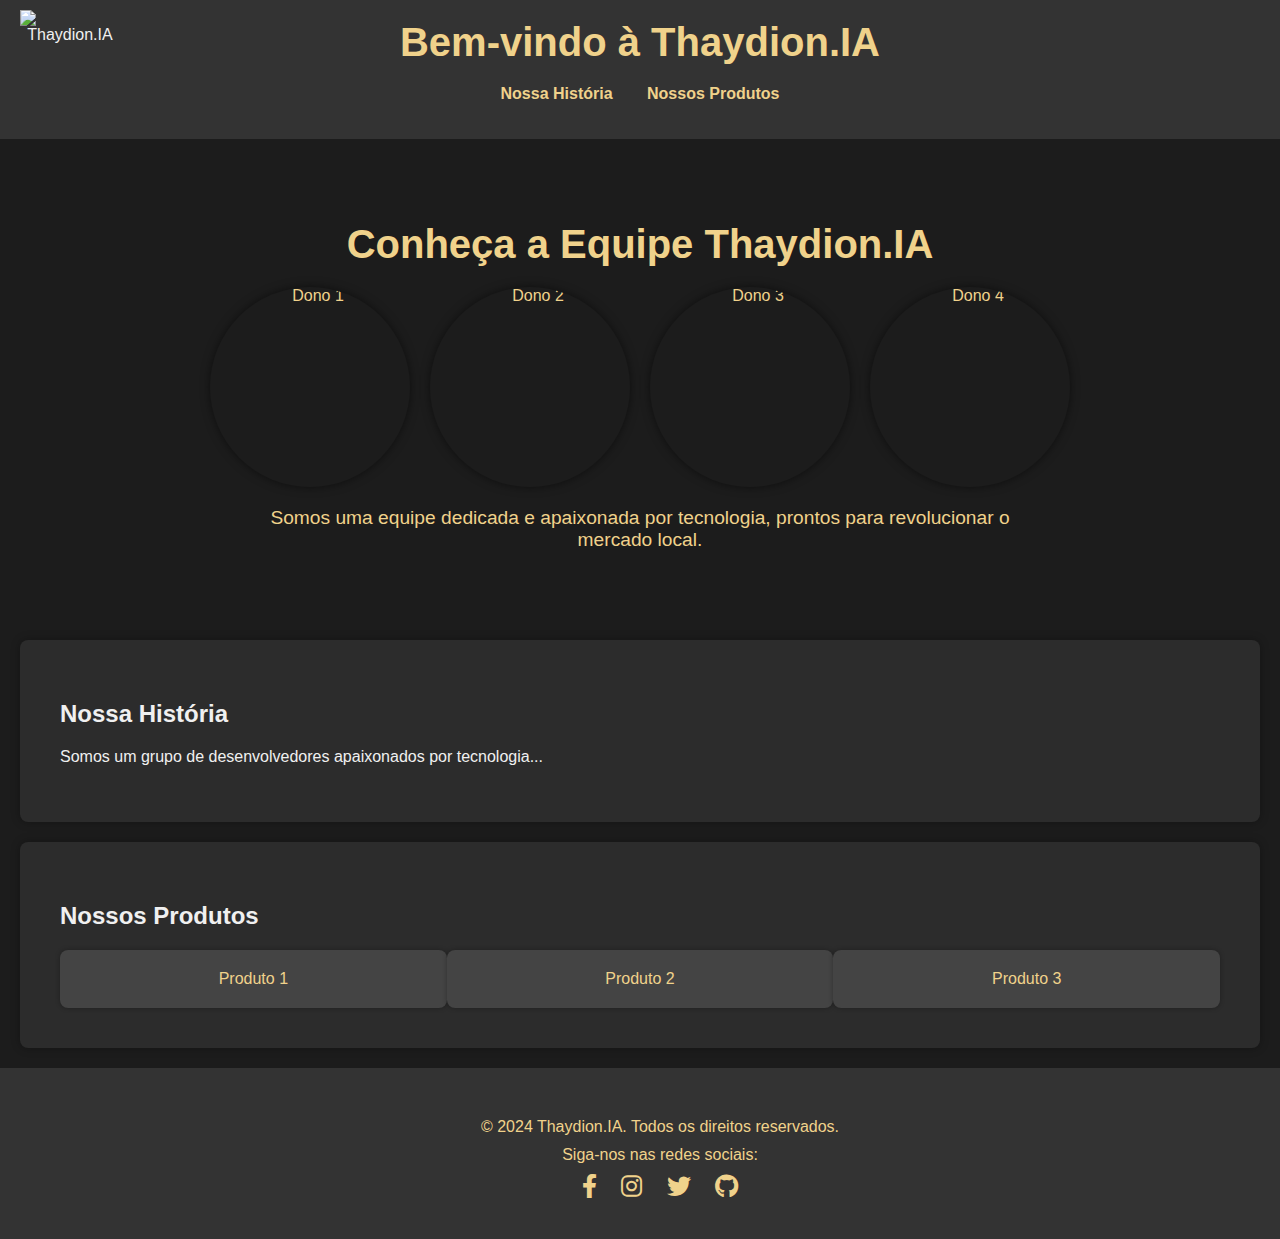
==== index.html @ d1a13d81 "Versão-1.1" ====
<!DOCTYPE html>
<html lang="pt-BR">
<head>
    <meta charset="UTF-8">
    <meta name="viewport" content="width=device-width, initial-scale=1.0">
    <title>Thaydion.IA</title>
    <link rel="stylesheet" href="arquivo.css/styles.css">                             
    <script src="static/js/scripts.js"></script>
    <link rel="icon" href="static/images/LogoAT.ico" type="image/x-icon">
    <link rel="stylesheet" href="https://cdnjs.cloudflare.com/ajax/libs/font-awesome/6.0.0-beta3/css/all.min.css">
</head>
<body>
    <header>
        <img src="static/images/LogoAT.png" alt="Thaydion.IA" class="logo">
        <h1>Bem-vindo à Thaydion.IA</h1>
        <nav>
            <ul>
                <li><a href="#historia">Nossa História</a></li>
                <li><a href="#produtos">Nossos Produtos</a></li>
            </ul>
        </nav>
    </header>

    <section id="hero" class="hero-section">
        <h2>Conheça a Equipe Thaydion.IA</h2>
        <div class="hero-images">
            <img src="static/images/D1.png" alt="Dono 1" class="hero-image" onclick="openModal('modal1')">
            <img src="static/images/D2.png" alt="Dono 2" class="hero-image" onclick="openModal('modal2')">
            <img src="static/images/D3.png" alt="Dono 3" class="hero-image" onclick="openModal('modal3')">
            <img src="static/images/D4.png" alt="Dono 4" class="hero-image" onclick="openModal('modal4')">
        </div>
        <p class="hero-text">Somos uma equipe dedicada e apaixonada por tecnologia, prontos para revolucionar o mercado local.</p>
    </section>
    <div id="modal1" class="modal">
        <div class="modal-content">
            <span class="close" onclick="closeModal('modal1')">&times;</span>
            <h2>CEO - José Tayllan P. Almeida</h2>
            <p><strong>Especialidades:</strong>C#, PHP, Python, SQL, Gestão de Projetos.</p>
            <p><strong>Experiência:</strong>Softwares para console e web. Experiência não é relevante, focando em resultados.</p>
            <p><strong>Conquistas:</strong>Liderou o desenvolvimento de um sistema EAD com Node.js e TypeScript. Desenvolvimento de um sistema de extração e registro de guias do Ipasgo em C#.</p>
            <p><strong>Curiosidades:</strong>Apaixonado pelo desenvolvimento de soluções tecnológicas, atento às tendências tecnológicas como redes neurais, automação de processos e desenvolvimento ágil (Scrum, Kanban).</p>
            <p><strong>Formação:</strong>Cursando o ensino superior em GTI (Gestão em Tecnologia da Informação) pela FPM (Faculdade da Polícia Militar).</p>
            <div class="social-icons">
                <a href="#"><i class="fab fa-facebook-f"></i></a>
                <a href="https://www.instagram.com/tayllan_062/"><i class="fab fa-instagram"></i></a>
                <a href="#"><i class="fab fa-twitter"></i></a>
                <a href="https://github.com/JoseTayllan"><i class="fab fa-github"></i></a>
            </div>
        </div>
    </div>

    <div id="modal2" class="modal">
        <div class="modal-content">
            <span class="close" onclick="closeModal('modal2')">&times;</span>
            <h2>Diogo Alves Nogueira</h2>
            <p><strong>Especialidade:</strong>C#, Python, SQL, PHP.</p>
            <p><strong>Experiência:</strong>Experiência como Desenvolvedor de Software.</p>
            <p><strong>Conquista:</strong>Participou do desenvolvimento de um Sistema EAD com Node.js e TypeScript. Desenvolveu um sistema de extração e registro de guias do Ipasgo em C#.</p>
            <p><strong>Curiosidades:</strong>A curiosidade por tecnologia é um dos principais motores do meu desenvolvimento pessoal e profissional. Estou sempre atento às últimas tendências e inovações, procurando entender como funcionam e como podem ser aplicadas para resolver problemas reais.</p>
            <p><strong>Formação:</strong>Cursando o ensino superior em GTI (Gestão em Tecnologia da Informação) pela Faculdade da Polícia Militar.</p>
            <div class="social-icons">
                <a href="#"><i class="fab fa-facebook-f"></i></a>
                <a href="https://www.instagram.com/diogo_nogueira___/"><i class="fab fa-instagram"></i></a>
                <a href="#"><i class="fab fa-twitter"></i></a>
                <a href="https://github.com/diogonoguiera27"><i class="fab fa-github"></i></a>
            </div>
        </div>
    </div>
    
    <div id="modal3" class="modal">
        <div class="modal-content">
            <span class="close" onclick="closeModal('modal3')">&times;</span>
            <h2>Pedro Henrique Cândido Azevêdo</h2>
            <p><strong>Especialidades:</strong>PHP, C#, JavaScript, Python, MySQL.</p> 
            <p><strong>Experiência:</strong>Estagiário na Assembleia Legislativa de Goiás, EAD System, HPM Dentistry e desenvolvimento de sites estáticos.</p>
            <p><strong>Conquistas:</strong>Contribuiu para o desenvolvimento de um software para cursos EAD.</p> 
            <p><strong>Curiosidades: </strong>Ministrou aulas de lógica de programação.</p>
            <p><strong>Formação:</strong>Gestão da Tecnologia da Informação</p>
            <div class="social-icons">
                <a href="#"><i class="fab fa-facebook-f"></i></a>
                <a href="https://www.instagram.com/phazevedo00/"><i class="fab fa-instagram"></i></a>
                <a href="#"><i class="fab fa-twitter"></i></a>
                <a href="https://github.com/PedroHenriqueAzevedo"><i class="fab fa-github"></i></a>
            </div>
        </div>
    </div>

    <div id="modal4" class="modal">
        <div class="modal-content">
            <span class="close" onclick="closeModal('modal4')">&times;</span>
            <h2>Gabriel Felipe Montello Pereira</h2>
            <p><strong>Especialidades:</strong>Especialidades:Automação de sistemasDesenvolvimento de soluções personalizadas para otimização de processosProgramação em linguagens como JavaScript e C#Desenvolvimento de aplicativos móveis e web</p>
            <p><strong>Experiência:</strong>Possuo sólida experiência no desenvolvimento de sites e automação de sistemas utilizando JavaScript, além de atuar no desenvolvimento de aplicativos móveis em C#. Ao longo da minha trajetória, tive a oportunidade de participar de projetos que visavam melhorar a eficiência operacional por meio de soluções tecnológicas sob medida, integrando diferentes ferramentas e metodologias para garantir os melhores resultados.</p>
            <p><strong>Conquistas:</strong>Implementação bem-sucedida de um sistema de automação para uma pequena empresa, que resultou em uma economia de tempo e aumento da produtividade em 25%.Desenvolvimento de um aplicativo de gerenciamento de tarefas em C#, que foi integrado com outras plataformas e tecnologias, proporcionando maior flexibilidade para os usuários.</p>
            <p><strong>Curiosidades:</strong>Tenho uma curiosidade contínua em explorar novas linguagens de programação e metodologias de desenvolvimento de sistemas. Recentemente, comecei a estudar Python para análise de dados e Inteligência Artificial, e tenho me dedicado a entender melhor as práticas de DevOps para integração contínua e entrega automatizada. Sou um entusiasta da inovação e sempre busco maneiras de aprender novas técnicas e aplicá-las em projetos práticos.</p>
            <p><strong>Formação:</strong>Atualmente cursando Tecnologia da Informação, onde tenho aprofundado meu conhecimento em redes de computadores, segurança cibernética, bancos de dados, e programação. Além disso, tenho realizado cursos complementares focados em desenvolvimento web, automação de processos e metodologias ágeis (Scrum e Kanban).</p>
            <div class="social-icons">
                <a href="#"><i class="fab fa-facebook-f"></i></a>
                <a href="https://www.instagram.com/gabriel_montelo27/"><i class="fab fa-instagram"></i></a>
                <a href="#"><i class="fab fa-twitter"></i></a>
                <a href="https://github.com/montello8"><i class="fab fa-github"></i></a>
            </div>
        </div>
    </div>

    <section id="historia" class="content-section">
        <h2>Nossa História</h2>
        <p>Somos um grupo de desenvolvedores apaixonados por tecnologia...</p>
    </section>

    <section id="produtos" class="content-section">
        <h2>Nossos Produtos</h2>
        <div class="product-list">
            <div class="product-item">Produto 1</div>
            <div class="product-item">Produto 2</div>
            <div class="product-item">Produto 3</div>
        </div>
    </section>

    <footer>
        <div class="footer-content">
            <p>© 2024 Thaydion.IA. Todos os direitos reservados.</p>
            <p>Siga-nos nas redes sociais:</p>
            <div class="social-icons">
                <a href="#"><i class="fab fa-facebook-f"></i></a>
                <a href="https://www.instagram.com/thaydion.ia/"><i class="fab fa-instagram"></i></a>
                <a href="#"><i class="fab fa-twitter"></i></a>
                <a href="https://github.com/thaydionIA"><i class="fab fa-github"></i></a>
            </div>
        </div>
    </footer>

    <script src="{{ url_for('static', filename='js/scripts.js') }}"></script>
</body>
</html>
---- arquivo.css/styles.css ----
body {
    font-family: 'Arial', sans-serif;
    margin: 0;
    padding: 0;
    background-color: #1c1c1c;
    color: #f0f0f0;
}

header {
    background-color: #333;
    color: #f0f0f0;
    padding: 20px;
    text-align: center;
    position: relative;
}

header .logo {
    width: 100px;
    position: absolute;
    left: 20px;
    top: 10px;
}

header h1 {
    margin: 0;
    font-size: 2.5em;
    color: #f0d28b;
}

header nav ul {
    list-style-type: none;
    padding: 0;
    margin-top: 20px;
}

header nav ul li {
    display: inline;
    margin: 0 15px;
}

header nav ul li a {
    color: #f0d28b;
    text-decoration: none;
    font-weight: bold;
}

.content-section {
    background-color: #2c2c2c;
    padding: 40px;
    margin: 20px;
    border-radius: 8px;
    box-shadow: 0 0 10px rgba(0, 0, 0, 0.3);
}

.product-list {
    display: flex;
    justify-content: space-around;
}

.product-item {
    background-color: #444;
    color: #f0d28b;
    padding: 20px;
    border-radius: 8px;
    text-align: center;
    width: 30%;
    box-shadow: 0 0 5px rgba(0, 0, 0, 0.3);
}

footer {
    background-color: #333;
    color: #f0d28b;
    text-align: center;
    padding: 20px;
    position: relative;
    bottom: 0;
    width: 100%;
    margin-top: 20px;
}

footer .footer-content {
    max-width: 1200px;
    margin: 0 auto;
    padding: 20px;
}

.social-icons {
    margin-top: 10px;
    text-align: center;
}

 .social-icons i {
    font-size: 24px;
    color: #f0d28b;
    margin: 0 10px;
    transition: color 0.3s ease;
    text-align: center;

}

.social-icons i:hover {
    color: #d4af37;
}

footer p {
    margin: 10px 0;
}

.hero-section {
    background-color: #1c1c1c;
    color: #f0d28b;
    text-align: center;
    padding: 50px 20px;
    margin-bottom: 20px;
}

.hero-section h2 {
    font-size: 2.5em;
    margin-bottom: 20px;
}

.hero-images {
    display: flex;
    justify-content: center;
    gap: 20px;
    flex-wrap: wrap;
}

.hero-image {
    width: 200px; 
    height: 200px;
    border-radius: 50%;
    box-shadow: 0 0 10px rgba(0, 0, 0, 0.5);
    transition: transform 0.3s ease;
}

.hero-image:hover {
    transform: scale(1.1);
}

.hero-text {
    font-size: 1.2em;
    margin-top: 20px;
    max-width: 800px;
    margin-left: auto;
    margin-right: auto;
}

.modal {
    display: none;
    position: fixed;
    z-index: 1;
    left: 0;
    top: 0;
    width: 100%;
    height: 100%;
    overflow: auto;
    background-color: rgba(0,0,0,0.7); 
    opacity: 0;
    transition: opacity 0.3s ease;
}

.modal.show {
    opacity: 1;
}

.modal-content {
    background-color: #fefefe;
    margin: 15% auto;
    padding: 20px;
    border: 1px solid #888;
    width: 80%;
    max-width: 500px;
    text-align: auto;
    border-radius: 8px;
    color: #d4af37;
    animation: fadeIn 0.5s ease-in-out;
}
.modal-content h2 {
    text-align: center;
}

.close {
    color: #aaa;
    float: right;
    font-size: 28px;
    font-weight: bold;
}

.close:hover,
.close:focus {
    color: black;
    text-decoration: none;
    cursor: pointer;
}
@keyframes fadeIn {
    from { opacity: 0; transform: scale(0.9); }
    to { opacity: 1; transform: scale(1); }
}

@media (max-width: 768px) {
    header .logo {
        width: 100px;
        left: 10px;
        top: 5px;
    }

    header h1 {
        font-size: 2em;
    }

    header nav ul li {
        margin: 0 10px;
    }

    .product-list {
        flex-direction: column;
        align-items: center;
    }

    .product-item {
        width: 80%;
        margin-bottom: 20px;
    }
}

@media (max-width: 480px) {
    header {
        display: flex;
        flex-direction: column;
        align-items: center;
        padding: 10px;
    }

    header .logo {
        width: 50px;
        position: static; 
        margin-bottom: 10px;
    }

    header h1 {
        font-size: 1.4em; 
        text-align: center; 
        margin: 0; 
    }

    header nav ul {
        padding-top: 10px;
    }

    header nav ul li {
        display: block;
        margin: 10px 0;
        text-align: center;
    }

    .content-section {
        padding: 20px;
        margin: 10px;
    }

    .product-item {
        width: 100%;
        margin-bottom: 15px;
    }

    footer .footer-content {
        padding: 15px;
    }

    .social-icons i {
        font-size: 20px;
    }
}
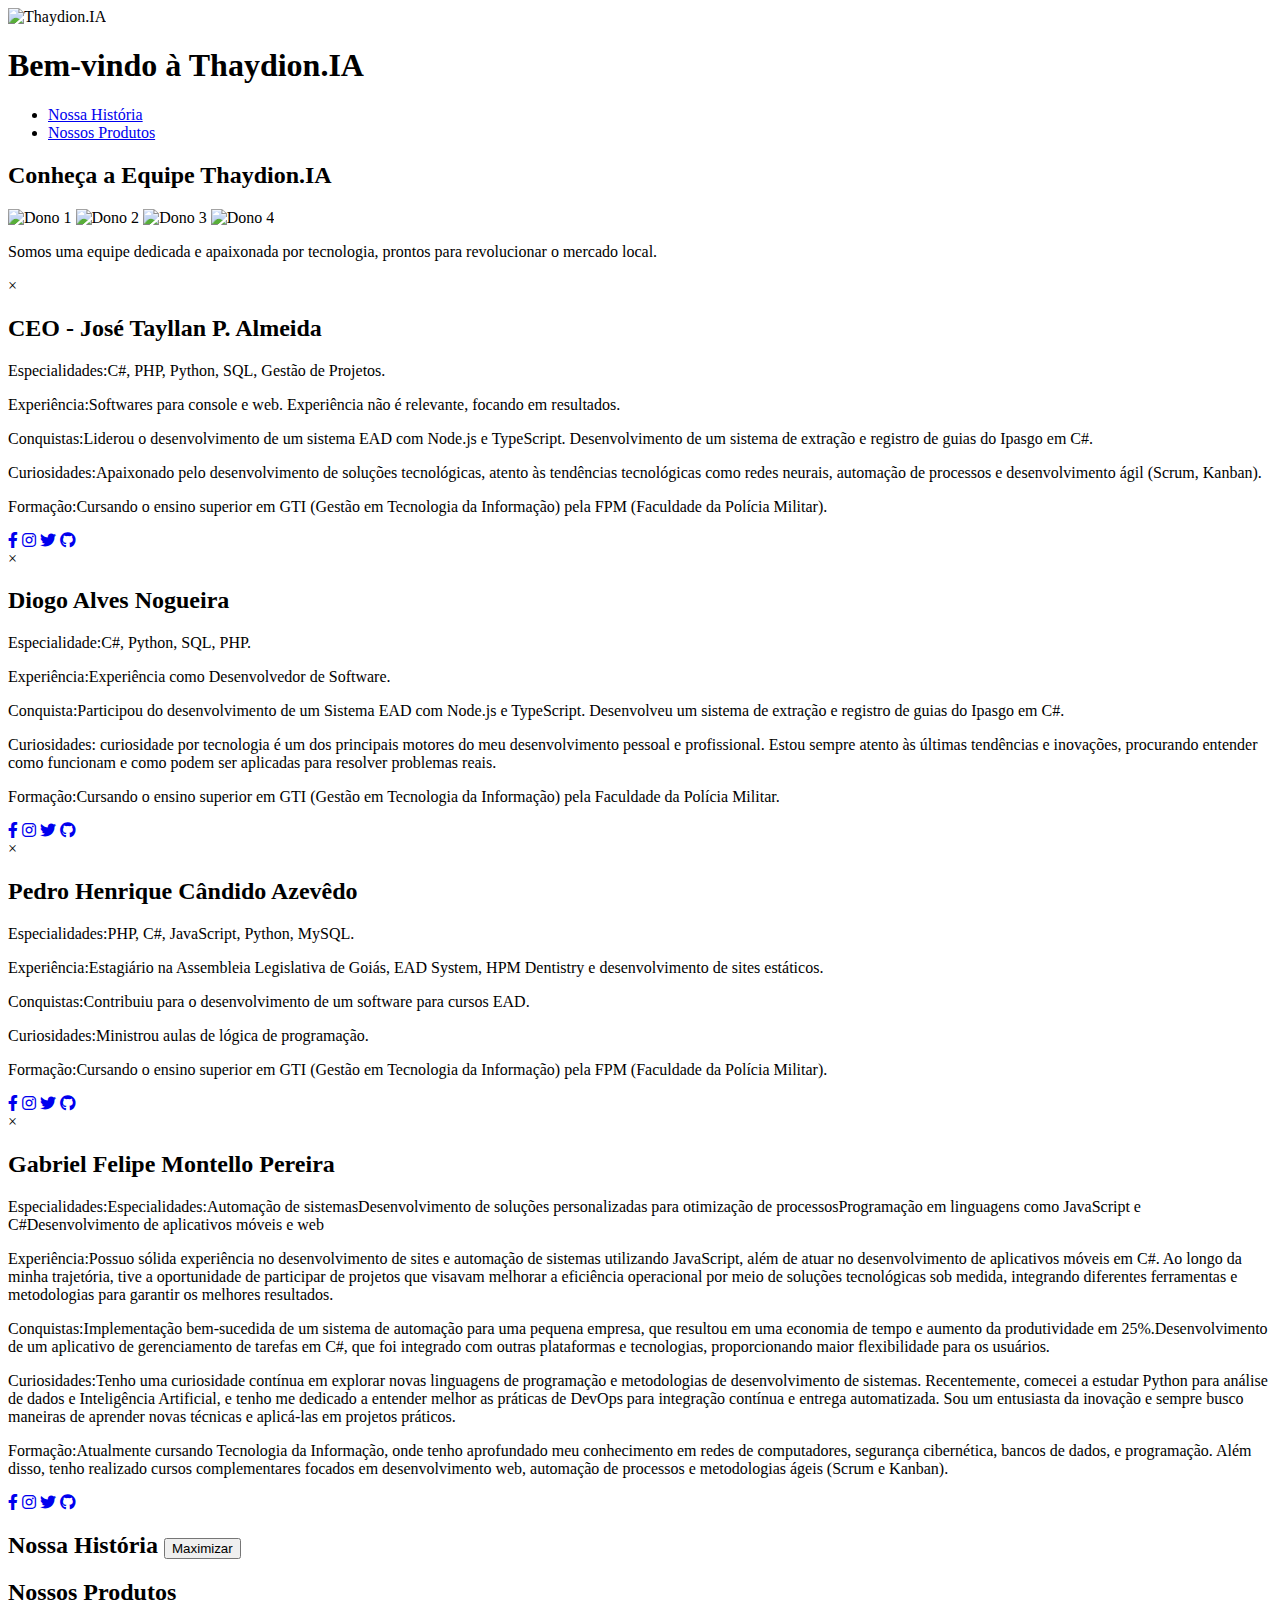
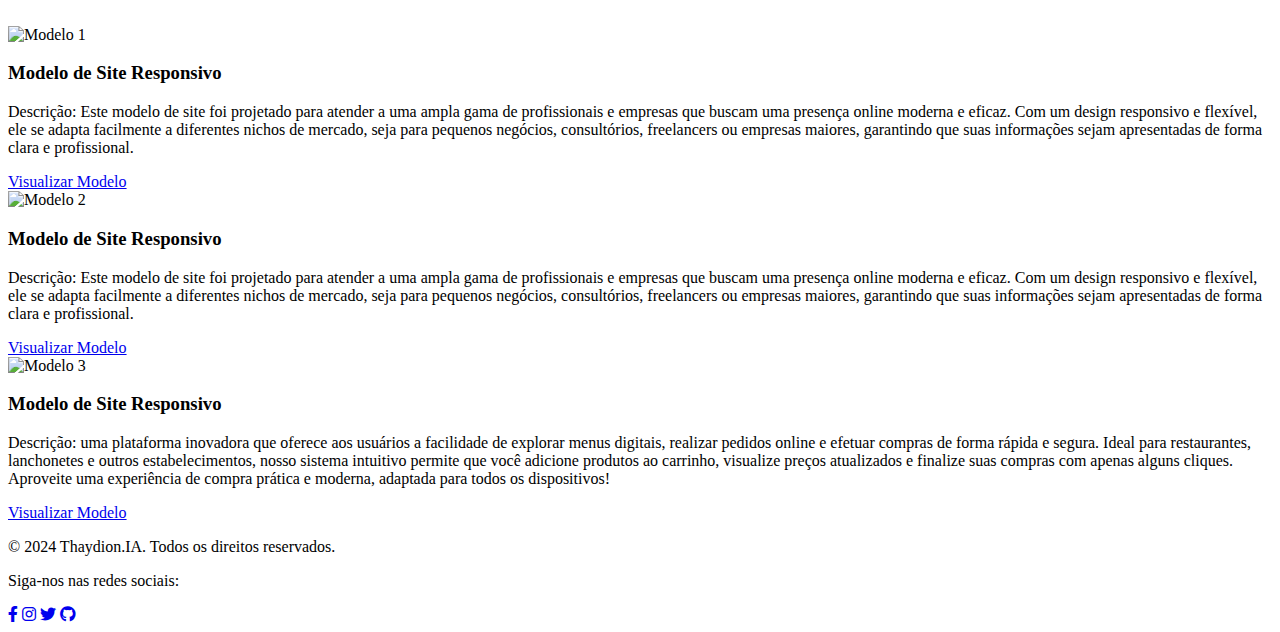
==== commit 7afa1f5c: "index: produstos e historia; script; stile.css" ====
--- a/index.html
+++ b/index.html
@@ -4,14 +4,14 @@
     <meta charset="UTF-8">
     <meta name="viewport" content="width=device-width, initial-scale=1.0">
     <title>Thaydion.IA</title>
-    <link rel="stylesheet" href="arquivo.css/styles.css">                             
+    <link rel="stylesheet" href="assets/css/styles.css">                             
     <script src="static/js/scripts.js"></script>
     <link rel="icon" href="static/images/LogoAT.ico" type="image/x-icon">
     <link rel="stylesheet" href="https://cdnjs.cloudflare.com/ajax/libs/font-awesome/6.0.0-beta3/css/all.min.css">
 </head>
 <body>
     <header>
-        <img src="static/images/LogoAT.png" alt="Thaydion.IA" class="logo">
+        <img src="assets/images/LogoAT.png" alt="Thaydion.IA" class="logo">
         <h1>Bem-vindo à Thaydion.IA</h1>
         <nav>
             <ul>
@@ -24,10 +24,10 @@
     <section id="hero" class="hero-section">
         <h2>Conheça a Equipe Thaydion.IA</h2>
         <div class="hero-images">
-            <img src="static/images/D1.png" alt="Dono 1" class="hero-image" onclick="openModal('modal1')">
-            <img src="static/images/D2.png" alt="Dono 2" class="hero-image" onclick="openModal('modal2')">
-            <img src="static/images/D3.png" alt="Dono 3" class="hero-image" onclick="openModal('modal3')">
-            <img src="static/images/D4.png" alt="Dono 4" class="hero-image" onclick="openModal('modal4')">
+            <img src="assets/images/D1.png" alt="Dono 1" class="hero-image" onclick="openModal('modal1')">
+            <img src="assets/images/D2.png" alt="Dono 2" class="hero-image" onclick="openModal('modal2')">
+            <img src="assets/images/D3.png" alt="Dono 3" class="hero-image" onclick="openModal('modal3')">
+            <img src="assets/images/D4.png" alt="Dono 4" class="hero-image" onclick="openModal('modal4')">
         </div>
         <p class="hero-text">Somos uma equipe dedicada e apaixonada por tecnologia, prontos para revolucionar o mercado local.</p>
     </section>
@@ -35,11 +35,11 @@
         <div class="modal-content">
             <span class="close" onclick="closeModal('modal1')">&times;</span>
             <h2>CEO - José Tayllan P. Almeida</h2>
-            <p><strong>Especialidades:</strong>C#, PHP, Python, SQL, Gestão de Projetos.</p>
-            <p><strong>Experiência:</strong>Softwares para console e web. Experiência não é relevante, focando em resultados.</p>
-            <p><strong>Conquistas:</strong>Liderou o desenvolvimento de um sistema EAD com Node.js e TypeScript. Desenvolvimento de um sistema de extração e registro de guias do Ipasgo em C#.</p>
-            <p><strong>Curiosidades:</strong>Apaixonado pelo desenvolvimento de soluções tecnológicas, atento às tendências tecnológicas como redes neurais, automação de processos e desenvolvimento ágil (Scrum, Kanban).</p>
-            <p><strong>Formação:</strong>Cursando o ensino superior em GTI (Gestão em Tecnologia da Informação) pela FPM (Faculdade da Polícia Militar).</p>
+            <p>Especialidades:C#, PHP, Python, SQL, Gestão de Projetos.</p>
+            <p>Experiência:Softwares para console e web. Experiência não é relevante, focando em resultados.</p>
+            <p>Conquistas:Liderou o desenvolvimento de um sistema EAD com Node.js e TypeScript. Desenvolvimento de um sistema de extração e registro de guias do Ipasgo em C#.</p>
+            <p>Curiosidades:Apaixonado pelo desenvolvimento de soluções tecnológicas, atento às tendências tecnológicas como redes neurais, automação de processos e desenvolvimento ágil (Scrum, Kanban).</p>
+            <p>Formação:Cursando o ensino superior em GTI (Gestão em Tecnologia da Informação) pela FPM (Faculdade da Polícia Militar).</p>
             <div class="social-icons">
                 <a href="#"><i class="fab fa-facebook-f"></i></a>
                 <a href="https://www.instagram.com/tayllan_062/"><i class="fab fa-instagram"></i></a>
@@ -53,11 +53,11 @@
         <div class="modal-content">
             <span class="close" onclick="closeModal('modal2')">&times;</span>
             <h2>Diogo Alves Nogueira</h2>
-            <p><strong>Especialidade:</strong>C#, Python, SQL, PHP.</p>
-            <p><strong>Experiência:</strong>Experiência como Desenvolvedor de Software.</p>
-            <p><strong>Conquista:</strong>Participou do desenvolvimento de um Sistema EAD com Node.js e TypeScript. Desenvolveu um sistema de extração e registro de guias do Ipasgo em C#.</p>
-            <p><strong>Curiosidades:</strong>A curiosidade por tecnologia é um dos principais motores do meu desenvolvimento pessoal e profissional. Estou sempre atento às últimas tendências e inovações, procurando entender como funcionam e como podem ser aplicadas para resolver problemas reais.</p>
-            <p><strong>Formação:</strong>Cursando o ensino superior em GTI (Gestão em Tecnologia da Informação) pela Faculdade da Polícia Militar.</p>
+            <p>Especialidade:C#, Python, SQL, PHP.</p>
+            <p>Experiência:Experiência como Desenvolvedor de Software.</p>
+            <p>Conquista:Participou do desenvolvimento de um Sistema EAD com Node.js e TypeScript. Desenvolveu um sistema de extração e registro de guias do Ipasgo em C#.</p>
+            <p>Curiosidades: curiosidade por tecnologia é um dos principais motores do meu desenvolvimento pessoal e profissional. Estou sempre atento às últimas tendências e inovações, procurando entender como funcionam e como podem ser aplicadas para resolver problemas reais.</p>
+            <p>Formação:Cursando o ensino superior em GTI (Gestão em Tecnologia da Informação) pela Faculdade da Polícia Militar.</p>
             <div class="social-icons">
                 <a href="#"><i class="fab fa-facebook-f"></i></a>
                 <a href="https://www.instagram.com/diogo_nogueira___/"><i class="fab fa-instagram"></i></a>
@@ -71,11 +71,11 @@
         <div class="modal-content">
             <span class="close" onclick="closeModal('modal3')">&times;</span>
             <h2>Pedro Henrique Cândido Azevêdo</h2>
-            <p><strong>Especialidades:</strong>PHP, C#, JavaScript, Python, MySQL.</p> 
-            <p><strong>Experiência:</strong>Estagiário na Assembleia Legislativa de Goiás, EAD System, HPM Dentistry e desenvolvimento de sites estáticos.</p>
-            <p><strong>Conquistas:</strong>Contribuiu para o desenvolvimento de um software para cursos EAD.</p> 
-            <p><strong>Curiosidades: </strong>Ministrou aulas de lógica de programação.</p>
-            <p><strong>Formação:</strong>Gestão da Tecnologia da Informação</p>
+            <p>Especialidades:PHP, C#, JavaScript, Python, MySQL.</p> 
+            <p>Experiência:Estagiário na Assembleia Legislativa de Goiás, EAD System, HPM Dentistry e desenvolvimento de sites estáticos.</p>
+            <p>Conquistas:Contribuiu para o desenvolvimento de um software para cursos EAD.</p> 
+            <p>Curiosidades:Ministrou aulas de lógica de programação.</p>
+            <p>Formação:Cursando o ensino superior em GTI (Gestão em Tecnologia da Informação) pela FPM (Faculdade da Polícia Militar).</p>
             <div class="social-icons">
                 <a href="#"><i class="fab fa-facebook-f"></i></a>
                 <a href="https://www.instagram.com/phazevedo00/"><i class="fab fa-instagram"></i></a>
@@ -89,11 +89,11 @@
         <div class="modal-content">
             <span class="close" onclick="closeModal('modal4')">&times;</span>
             <h2>Gabriel Felipe Montello Pereira</h2>
-            <p><strong>Especialidades:</strong>Especialidades:Automação de sistemasDesenvolvimento de soluções personalizadas para otimização de processosProgramação em linguagens como JavaScript e C#Desenvolvimento de aplicativos móveis e web</p>
-            <p><strong>Experiência:</strong>Possuo sólida experiência no desenvolvimento de sites e automação de sistemas utilizando JavaScript, além de atuar no desenvolvimento de aplicativos móveis em C#. Ao longo da minha trajetória, tive a oportunidade de participar de projetos que visavam melhorar a eficiência operacional por meio de soluções tecnológicas sob medida, integrando diferentes ferramentas e metodologias para garantir os melhores resultados.</p>
-            <p><strong>Conquistas:</strong>Implementação bem-sucedida de um sistema de automação para uma pequena empresa, que resultou em uma economia de tempo e aumento da produtividade em 25%.Desenvolvimento de um aplicativo de gerenciamento de tarefas em C#, que foi integrado com outras plataformas e tecnologias, proporcionando maior flexibilidade para os usuários.</p>
-            <p><strong>Curiosidades:</strong>Tenho uma curiosidade contínua em explorar novas linguagens de programação e metodologias de desenvolvimento de sistemas. Recentemente, comecei a estudar Python para análise de dados e Inteligência Artificial, e tenho me dedicado a entender melhor as práticas de DevOps para integração contínua e entrega automatizada. Sou um entusiasta da inovação e sempre busco maneiras de aprender novas técnicas e aplicá-las em projetos práticos.</p>
-            <p><strong>Formação:</strong>Atualmente cursando Tecnologia da Informação, onde tenho aprofundado meu conhecimento em redes de computadores, segurança cibernética, bancos de dados, e programação. Além disso, tenho realizado cursos complementares focados em desenvolvimento web, automação de processos e metodologias ágeis (Scrum e Kanban).</p>
+            <p>Especialidades:Especialidades:Automação de sistemasDesenvolvimento de soluções personalizadas para otimização de processosProgramação em linguagens como JavaScript e C#Desenvolvimento de aplicativos móveis e web</p>
+            <p>Experiência:Possuo sólida experiência no desenvolvimento de sites e automação de sistemas utilizando JavaScript, além de atuar no desenvolvimento de aplicativos móveis em C#. Ao longo da minha trajetória, tive a oportunidade de participar de projetos que visavam melhorar a eficiência operacional por meio de soluções tecnológicas sob medida, integrando diferentes ferramentas e metodologias para garantir os melhores resultados.</p>
+            <p>Conquistas:Implementação bem-sucedida de um sistema de automação para uma pequena empresa, que resultou em uma economia de tempo e aumento da produtividade em 25%.Desenvolvimento de um aplicativo de gerenciamento de tarefas em C#, que foi integrado com outras plataformas e tecnologias, proporcionando maior flexibilidade para os usuários.</p>
+            <p>Curiosidades:Tenho uma curiosidade contínua em explorar novas linguagens de programação e metodologias de desenvolvimento de sistemas. Recentemente, comecei a estudar Python para análise de dados e Inteligência Artificial, e tenho me dedicado a entender melhor as práticas de DevOps para integração contínua e entrega automatizada. Sou um entusiasta da inovação e sempre busco maneiras de aprender novas técnicas e aplicá-las em projetos práticos.</p>
+            <p>Formação:Atualmente cursando Tecnologia da Informação, onde tenho aprofundado meu conhecimento em redes de computadores, segurança cibernética, bancos de dados, e programação. Além disso, tenho realizado cursos complementares focados em desenvolvimento web, automação de processos e metodologias ágeis (Scrum e Kanban).</p>
             <div class="social-icons">
                 <a href="#"><i class="fab fa-facebook-f"></i></a>
                 <a href="https://www.instagram.com/gabriel_montelo27/"><i class="fab fa-instagram"></i></a>
@@ -103,17 +103,73 @@
         </div>
     </div>
 
-    <section id="historia" class="content-section">
-        <h2>Nossa História</h2>
-        <p>Somos um grupo de desenvolvedores apaixonados por tecnologia...</p>
+    <section id="historia" class="content-history">
+        <h2 class="title-history">
+            Nossa História
+            <button id="toggleHistoria" onclick="toggleHistoria()">Maximizar</button>
+        </h2>
+        <div id="conteudoHistoria" style="display: none;">
+            <p>Somos um grupo de desenvolvedores apaixonados por tecnologia...</p>
+            <h2 class="title-history">Missão, Visão e Valores</h2> 
+            <p><strong class="title-history">Missão:</strong> Revolucionar o mercado local com soluções tecnológicas e inovação em sistemas com integração a IA (Inteligência Artificial). Desenvolver sistemas completos para Web e Desktops, criando soluções tecnológicas que não apenas atendam às necessidades atuais, mas também contribuam para um futuro mais sustentável.</p>
+            <p><strong class="title-history">Visão:</strong> Obter reconhecimento nacional, estabelecer uma sede local, aderir a novos colaboradores, tornar-se referência no mercado tecnológico e expandir para o mercado global.</p>
+            <p><strong class="title-history">Valores:</strong> Civismo, Cidadania, Espírito inovador, Trabalho em equipe, Foco, Agilidade.</p>
+        
+            <h2 class="title-history">História da empresa</h2>
+            <p>Fundada durante o terceiro ano do ensino médio, em 2022, na Escola Estadual da Polícia Militar de Goiás CPMG-PXT, a ideia surgiu com um grupo inicial de quatro alunos. Dos quatro, apenas dois levaram a ideia adiante, tornando-se os fundadores do grupo de desenvolvimento ThayDion: José Tayllan Pinto Almeida e Diogo Alves Nogueira. Eles se formaram no mesmo ano e continuaram suas jornadas acadêmicas no curso de Gestão em Tecnologia da Informação (GTI) pela FPM (Faculdade da Polícia Militar). No início da jornada no ensino superior, mais dois integrantes se juntaram ao grupo e concordaram com os ideais e ideias de trabalho da equipe, sendo agregados como cofundadores: Gabriel Felipe Montelo Pereira e Pedro Henrique Candido Azevedo. Assim, a equipe ThayDion deu início às suas atividades no mercado de TI em janeiro de 2024.</p>
+        
+            <h2 class ="title-history">Evolução</h2>
+            <p>Desenvolvemos sistemas estáticos com todos os tipos de templates que se encaixam nas peculiaridades dos clientes, incluindo sistemas completos para Web e Desktops, e sistemas de cardápios eletrônicos estáticos, dinâmicos e completos, além de oferecermos consultoria.</p>
+        
+            <h2 class ="title-history">Desafios e Sucessos</h3>
+            <p><strong class="title-history">Desafio:</strong> Conquistar o reconhecimento do mercado local.</p>
+            <p><strong>Sucesso:</strong> Fechamento do primeiro contrato de serviços por consultoria.</p>
+        
+            <h2 class="title-history">O Que Fazemos</h3>
+            <p>Oferecemos soluções Web e Desktop, destacando-se pela agilidade e entrega dos projetos com a implementação do desenvolvimento ágil com SCRUM, trazendo o cliente para mais perto da equipe e moldando o projeto de acordo com sua vontade. O cliente participa de todas as etapas do desenvolvimento, deixando seu feedback para a equipe.</p>
+        
+            <h2 class="title-history">Tecnologia e Inovação</h3>
+            <p>Utilizamos as linguagens e tecnologias C#, Python, PHP, JavaScript, TypeScript, CSS, HTML, SQL, com os frameworks Node.js e Bootstrap. A metodologia de desenvolvimento é SCRUM, com incrementos.</p>
+        
+            <h2 class="title-historye">Compromisso com o Cliente</h3>
+            <p>Priorizamos o diálogo aberto e a transparência com nosso cliente, integrando-o a todas as etapas de criação do projeto. Nosso compromisso com a legalidade dos softwares é garantido pela LPDT (Lei Geral de Proteção de Dados), tanto no âmbito social quanto tecnológico, assegurando que os softwares sigam as regras mais atualizadas de desenvolvimento.</p>
+        
+            <h2 class="title-history">Futuro e Expansão</h3>
+            <p><strong class="title-history">Planos Futuros:</strong> Ser reconhecida no mercado nacional e evoluir de grupo de desenvolvimento para uma startup.</p>
+            <p><strong class="title-history">Inovações em Andamento:</strong> Sistemas de cardápio eletrônico com integração para usuários realizarem compras pelo sistema.</p>
+        
+            <h2 class="title-history">Cultura e Ambiente de Trabalho</h3>
+            <p>O ambiente interno mantém a hierarquia dos fundadores. O trabalho é dividido entre os quatro membros, que têm aptidão para o desenvolvimento de códigos e soluções para o mercado. Valores como compromisso, pontualidade e responsabilidade são enfatizados.</p>
+        
+        </div>
+        </section>
+        
     </section>
 
     <section id="produtos" class="content-section">
         <h2>Nossos Produtos</h2>
         <div class="product-list">
-            <div class="product-item">Produto 1</div>
-            <div class="product-item">Produto 2</div>
-            <div class="product-item">Produto 3</div>
+            <div class="product-item">
+                <img src="assets/images/M1.png" alt="Modelo 1" class="product-image">
+                <h3>Modelo de Site Responsivo</h3>
+                <p>Descrição: Este modelo de site foi projetado para atender a uma ampla gama de profissionais e empresas que buscam uma presença online moderna e eficaz. Com um design responsivo e flexível, ele se adapta facilmente a diferentes nichos de mercado, seja para pequenos negócios, consultórios, freelancers ou empresas maiores, garantindo que suas informações sejam apresentadas de forma clara e profissional.</p>
+                <a href="https://thaydionia.github.io/Site-Coringa/" class="btn" target="_blank">Visualizar Modelo</a>
+            </div>
+            <div class="product-item">
+                <img src="assets/images/M3.png" alt="Modelo 2" class="product-image">
+                <h3>Modelo de Site Responsivo</h3>
+                <p>Descrição: Este modelo de site foi projetado para atender a uma ampla gama de profissionais e empresas que buscam uma presença online moderna e eficaz. Com um design responsivo e flexível, ele se adapta facilmente a diferentes nichos de mercado, seja para pequenos negócios, consultórios, freelancers ou empresas maiores, garantindo que suas informações sejam apresentadas de forma clara e profissional.</p>
+                <a href="https://thaydionia.github.io/Site-Coringa/" class="btn" target="_blank">Visualizar Modelo</a>
+
+            </div>
+            <div class="product-item">
+                <img src="assets/images/M2.png" alt="Modelo 3" class="product-image">
+                <h3>Modelo de Site Responsivo</h3>
+                <p>Descrição: uma plataforma inovadora que oferece aos usuários a facilidade de explorar menus digitais, realizar pedidos online e efetuar compras de forma rápida e segura. Ideal para restaurantes, lanchonetes e outros estabelecimentos, nosso sistema intuitivo permite que você adicione produtos ao carrinho, visualize preços atualizados e finalize suas compras com apenas alguns cliques. Aproveite uma experiência de compra prática e moderna, adaptada para todos os dispositivos!</p>
+                <a href="https://github.com/thaydionIA/cardapio-dinamico.git" class="btn" target="_blank">Visualizar Modelo</a>
+
+            </div>
+            
         </div>
     </section>
 
@@ -130,6 +186,8 @@
         </div>
     </footer>
 
+    <script src="assets/js/historia.js"></script>
+
     <script src="{{ url_for('static', filename='js/scripts.js') }}"></script>
 </body>
-</html>
+</html>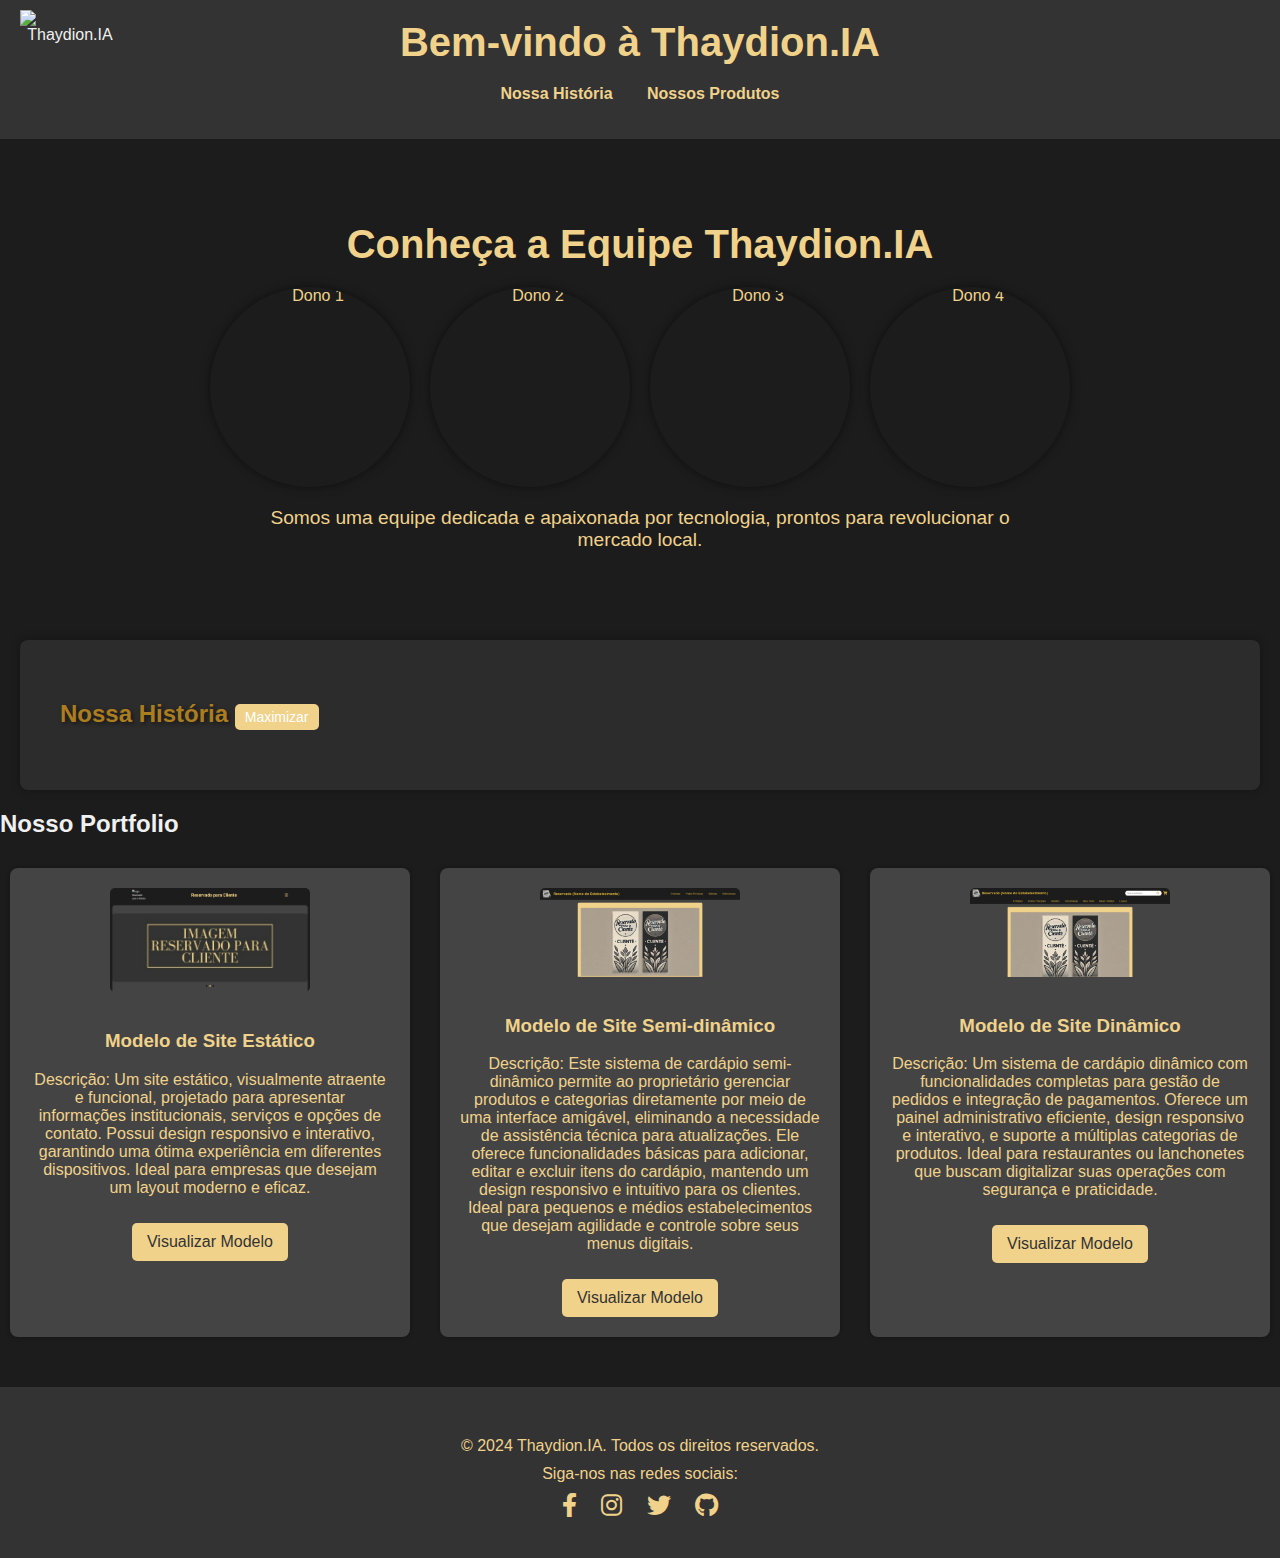
==== commit 281d29dc: "link site dinamico" ====
--- a/index.html
+++ b/index.html
@@ -89,11 +89,11 @@
         <div class="modal-content">
             <span class="close" onclick="closeModal('modal4')">&times;</span>
             <h2>Gabriel Felipe Montello Pereira</h2>
-            <p>Especialidades:Especialidades:Automação de sistemasDesenvolvimento de soluções personalizadas para otimização de processosProgramação em linguagens como JavaScript e C#Desenvolvimento de aplicativos móveis e web</p>
-            <p>Experiência:Possuo sólida experiência no desenvolvimento de sites e automação de sistemas utilizando JavaScript, além de atuar no desenvolvimento de aplicativos móveis em C#. Ao longo da minha trajetória, tive a oportunidade de participar de projetos que visavam melhorar a eficiência operacional por meio de soluções tecnológicas sob medida, integrando diferentes ferramentas e metodologias para garantir os melhores resultados.</p>
-            <p>Conquistas:Implementação bem-sucedida de um sistema de automação para uma pequena empresa, que resultou em uma economia de tempo e aumento da produtividade em 25%.Desenvolvimento de um aplicativo de gerenciamento de tarefas em C#, que foi integrado com outras plataformas e tecnologias, proporcionando maior flexibilidade para os usuários.</p>
-            <p>Curiosidades:Tenho uma curiosidade contínua em explorar novas linguagens de programação e metodologias de desenvolvimento de sistemas. Recentemente, comecei a estudar Python para análise de dados e Inteligência Artificial, e tenho me dedicado a entender melhor as práticas de DevOps para integração contínua e entrega automatizada. Sou um entusiasta da inovação e sempre busco maneiras de aprender novas técnicas e aplicá-las em projetos práticos.</p>
-            <p>Formação:Atualmente cursando Tecnologia da Informação, onde tenho aprofundado meu conhecimento em redes de computadores, segurança cibernética, bancos de dados, e programação. Além disso, tenho realizado cursos complementares focados em desenvolvimento web, automação de processos e metodologias ágeis (Scrum e Kanban).</p>
+            <p>Especialidades:Automação de sistemas Desenvolvimento de soluções personalizadas para otimização de processosProgramação em linguagens como JavaScript e C#, Desenvolvimento de aplicativos móveis e web</p>
+            <p>Experiência:Possuo sólida experiência no desenvolvimento de sites e automação de sistemas utilizando JavaScript, além de atuar no desenvolvimento de aplicativos móveis em C#.</p>
+            <p>Conquistas:Implementação bem-sucedida de um sistema de automação para uma pequena empresa.Desenvolvimento de um aplicativo de gerenciamento de tarefas em C#, que foi integrado com outras plataformas e tecnologias.</p>
+            <p>Curiosidades:Tenho uma curiosidade contínua em explorar novas linguagens de programação e metodologias de desenvolvimento de sistemas.</p>
+            <p>Formação:Atualmente cursando Tecnologia da Informação, onde tenho aprofundado meu conhecimento em redes de computadores,  bancos de dados, e programação.</p>
             <div class="social-icons">
                 <a href="#"><i class="fab fa-facebook-f"></i></a>
                 <a href="https://www.instagram.com/gabriel_montelo27/"><i class="fab fa-instagram"></i></a>
@@ -103,70 +103,72 @@
         </div>
     </div>
 
-    <section id="historia" class="content-history">
-        <h2 class="title-history">
-            Nossa História
-            <button id="toggleHistoria" onclick="toggleHistoria()">Maximizar</button>
-        </h2>
-        <div id="conteudoHistoria" style="display: none;">
-            <p>Somos um grupo de desenvolvedores apaixonados por tecnologia...</p>
-            <h2 class="title-history">Missão, Visão e Valores</h2> 
-            <p><strong class="title-history">Missão:</strong> Revolucionar o mercado local com soluções tecnológicas e inovação em sistemas com integração a IA (Inteligência Artificial). Desenvolver sistemas completos para Web e Desktops, criando soluções tecnológicas que não apenas atendam às necessidades atuais, mas também contribuam para um futuro mais sustentável.</p>
-            <p><strong class="title-history">Visão:</strong> Obter reconhecimento nacional, estabelecer uma sede local, aderir a novos colaboradores, tornar-se referência no mercado tecnológico e expandir para o mercado global.</p>
-            <p><strong class="title-history">Valores:</strong> Civismo, Cidadania, Espírito inovador, Trabalho em equipe, Foco, Agilidade.</p>
-        
-            <h2 class="title-history">História da empresa</h2>
-            <p>Fundada durante o terceiro ano do ensino médio, em 2022, na Escola Estadual da Polícia Militar de Goiás CPMG-PXT, a ideia surgiu com um grupo inicial de quatro alunos. Dos quatro, apenas dois levaram a ideia adiante, tornando-se os fundadores do grupo de desenvolvimento ThayDion: José Tayllan Pinto Almeida e Diogo Alves Nogueira. Eles se formaram no mesmo ano e continuaram suas jornadas acadêmicas no curso de Gestão em Tecnologia da Informação (GTI) pela FPM (Faculdade da Polícia Militar). No início da jornada no ensino superior, mais dois integrantes se juntaram ao grupo e concordaram com os ideais e ideias de trabalho da equipe, sendo agregados como cofundadores: Gabriel Felipe Montelo Pereira e Pedro Henrique Candido Azevedo. Assim, a equipe ThayDion deu início às suas atividades no mercado de TI em janeiro de 2024.</p>
-        
-            <h2 class ="title-history">Evolução</h2>
-            <p>Desenvolvemos sistemas estáticos com todos os tipos de templates que se encaixam nas peculiaridades dos clientes, incluindo sistemas completos para Web e Desktops, e sistemas de cardápios eletrônicos estáticos, dinâmicos e completos, além de oferecermos consultoria.</p>
-        
-            <h2 class ="title-history">Desafios e Sucessos</h3>
-            <p><strong class="title-history">Desafio:</strong> Conquistar o reconhecimento do mercado local.</p>
-            <p><strong>Sucesso:</strong> Fechamento do primeiro contrato de serviços por consultoria.</p>
-        
-            <h2 class="title-history">O Que Fazemos</h3>
-            <p>Oferecemos soluções Web e Desktop, destacando-se pela agilidade e entrega dos projetos com a implementação do desenvolvimento ágil com SCRUM, trazendo o cliente para mais perto da equipe e moldando o projeto de acordo com sua vontade. O cliente participa de todas as etapas do desenvolvimento, deixando seu feedback para a equipe.</p>
-        
-            <h2 class="title-history">Tecnologia e Inovação</h3>
-            <p>Utilizamos as linguagens e tecnologias C#, Python, PHP, JavaScript, TypeScript, CSS, HTML, SQL, com os frameworks Node.js e Bootstrap. A metodologia de desenvolvimento é SCRUM, com incrementos.</p>
-        
-            <h2 class="title-historye">Compromisso com o Cliente</h3>
-            <p>Priorizamos o diálogo aberto e a transparência com nosso cliente, integrando-o a todas as etapas de criação do projeto. Nosso compromisso com a legalidade dos softwares é garantido pela LPDT (Lei Geral de Proteção de Dados), tanto no âmbito social quanto tecnológico, assegurando que os softwares sigam as regras mais atualizadas de desenvolvimento.</p>
-        
-            <h2 class="title-history">Futuro e Expansão</h3>
-            <p><strong class="title-history">Planos Futuros:</strong> Ser reconhecida no mercado nacional e evoluir de grupo de desenvolvimento para uma startup.</p>
-            <p><strong class="title-history">Inovações em Andamento:</strong> Sistemas de cardápio eletrônico com integração para usuários realizarem compras pelo sistema.</p>
-        
-            <h2 class="title-history">Cultura e Ambiente de Trabalho</h3>
-            <p>O ambiente interno mantém a hierarquia dos fundadores. O trabalho é dividido entre os quatro membros, que têm aptidão para o desenvolvimento de códigos e soluções para o mercado. Valores como compromisso, pontualidade e responsabilidade são enfatizados.</p>
-        
-        </div>
+        <section id="historia" class="content-history">
+            <h2 class="title-history">
+                Nossa História
+                <button id="toggleHistoria" onclick="toggleHistoria()">Maximizar</button>
+            </h2>
+            <div id="conteudoHistoria" style="display: none;">
+                <p>Somos um grupo de desenvolvedores apaixonados por tecnologia...</p>
+                <h2 class="title-history">Missão, Visão e Valores</h2> 
+                <p><strong class="title-history">Missão:</strong> Revolucionar o mercado local com soluções tecnológicas e inovação em sistemas com integração a IA (Inteligência Artificial). Desenvolver sistemas completos para Web e Desktops, criando soluções tecnológicas que não apenas atendam às necessidades atuais, mas também contribuam para um futuro mais sustentável.</p>
+                <p><strong class="title-history">Visão:</strong> Obter reconhecimento nacional, estabelecer uma sede local, aderir a novos colaboradores, tornar-se referência no mercado tecnológico e expandir para o mercado global.</p>
+                <p><strong class="title-history">Valores:</strong> Civismo, Cidadania, Espírito inovador, Trabalho em equipe, Foco, Agilidade.</p>
+            
+                <h2 class="title-history">História da empresa</h2>
+                <p>Fundada durante o terceiro ano do ensino médio, em 2022, na Escola Estadual da Polícia Militar de Goiás CPMG-PXT, a ideia surgiu com um grupo inicial de quatro alunos. Dos quatro, apenas dois levaram a ideia adiante, tornando-se os fundadores do grupo de desenvolvimento ThayDion: José Tayllan Pinto Almeida e Diogo Alves Nogueira. Eles se formaram no mesmo ano e continuaram suas jornadas acadêmicas no curso de Gestão em Tecnologia da Informação (GTI) pela FPM (Faculdade da Polícia Militar). No início da jornada no ensino superior, mais dois integrantes se juntaram ao grupo e concordaram com os ideais e ideias de trabalho da equipe, sendo agregados como cofundadores: Gabriel Felipe Montelo Pereira e Pedro Henrique Candido Azevedo. Assim, a equipe ThayDion deu início às suas atividades no mercado de TI em janeiro de 2024.</p>
+            
+                <h2 class ="title-history">Evolução</h2>
+                <p>Desenvolvemos sistemas estáticos com todos os tipos de templates que se encaixam nas peculiaridades dos clientes, incluindo sistemas completos para Web e Desktops, e sistemas de cardápios eletrônicos estáticos, dinâmicos e completos, além de oferecermos consultoria.</p>
+            
+                <h2 class ="title-history">Desafios e Sucessos</h3>
+                <p><strong class="title-history">Desafio:</strong> Conquistar o reconhecimento do mercado local.</p>
+                <p><strong>Sucesso:</strong> Fechamento do primeiro contrato de serviços por consultoria.</p>
+            
+                <h2 class="title-history">O Que Fazemos</h3>
+                <p>Oferecemos soluções Web e Desktop, destacando-se pela agilidade e entrega dos projetos com a implementação do desenvolvimento ágil com SCRUM, trazendo o cliente para mais perto da equipe e moldando o projeto de acordo com sua vontade. O cliente participa de todas as etapas do desenvolvimento, deixando seu feedback para a equipe.</p>
+            
+                <h2 class="title-history">Tecnologia e Inovação</h3>
+                <p>Utilizamos as linguagens e tecnologias C#, Python, PHP, JavaScript, TypeScript, CSS, HTML, SQL, com os frameworks Node.js e Bootstrap. A metodologia de desenvolvimento é SCRUM, com incrementos.</p>
+            
+                <h2 class="title-historye">Compromisso com o Cliente</h3>
+                <p>Priorizamos o diálogo aberto e a transparência com nosso cliente, integrando-o a todas as etapas de criação do projeto. Nosso compromisso com a legalidade dos softwares é garantido pela LPDT (Lei Geral de Proteção de Dados), tanto no âmbito social quanto tecnológico, assegurando que os softwares sigam as regras mais atualizadas de desenvolvimento.</p>
+            
+                <h2 class="title-history">Futuro e Expansão</h3>
+                <p><strong class="title-history">Planos Futuros:</strong> Ser reconhecida no mercado nacional e evoluir de grupo de desenvolvimento para uma startup.</p>
+                <p><strong class="title-history">Inovações em Andamento:</strong> Sistemas de cardápio eletrônico com integração para usuários realizarem compras pelo sistema.</p>
+            
+                <h2 class="title-history">Cultura e Ambiente de Trabalho</h3>
+                <p>O ambiente interno mantém a hierarquia dos fundadores. O trabalho é dividido entre os quatro membros, que têm aptidão para o desenvolvimento de códigos e soluções para o mercado. Valores como compromisso, pontualidade e responsabilidade são enfatizados.</p>
+            
+            </div>
         </section>
         
     </section>
 
     <section id="produtos" class="content-section">
-        <h2>Nossos Produtos</h2>
+        <h2 class="title-produtos">
+            Nosso Portfolio
+        </h2>
         <div class="product-list">
             <div class="product-item">
                 <img src="assets/images/M1.png" alt="Modelo 1" class="product-image">
-                <h3>Modelo de Site Responsivo</h3>
-                <p>Descrição: Este modelo de site foi projetado para atender a uma ampla gama de profissionais e empresas que buscam uma presença online moderna e eficaz. Com um design responsivo e flexível, ele se adapta facilmente a diferentes nichos de mercado, seja para pequenos negócios, consultórios, freelancers ou empresas maiores, garantindo que suas informações sejam apresentadas de forma clara e profissional.</p>
+                <h3>Modelo de Site Estático</h3>
+                <p>Descrição: Um site estático, visualmente atraente e funcional, projetado para apresentar informações institucionais, serviços e opções de contato. Possui design responsivo e interativo, garantindo uma ótima experiência em diferentes dispositivos. Ideal para empresas que desejam um layout moderno e eficaz.</p>
                 <a href="https://thaydionia.github.io/Site-Coringa/" class="btn" target="_blank">Visualizar Modelo</a>
             </div>
             <div class="product-item">
                 <img src="assets/images/M3.png" alt="Modelo 2" class="product-image">
-                <h3>Modelo de Site Responsivo</h3>
-                <p>Descrição: Este modelo de site foi projetado para atender a uma ampla gama de profissionais e empresas que buscam uma presença online moderna e eficaz. Com um design responsivo e flexível, ele se adapta facilmente a diferentes nichos de mercado, seja para pequenos negócios, consultórios, freelancers ou empresas maiores, garantindo que suas informações sejam apresentadas de forma clara e profissional.</p>
-                <a href="https://thaydionia.github.io/Site-Coringa/" class="btn" target="_blank">Visualizar Modelo</a>
+                <h3>Modelo de Site Semi-dinâmico</h3>
+                <p>Descrição: Este sistema de cardápio semi-dinâmico permite ao proprietário gerenciar produtos e categorias diretamente por meio de uma interface amigável, eliminando a necessidade de assistência técnica para atualizações. Ele oferece funcionalidades básicas para adicionar, editar e excluir itens do cardápio, mantendo um design responsivo e intuitivo para os clientes. Ideal para pequenos e médios estabelecimentos que desejam agilidade e controle sobre seus menus digitais.</p>
+                <a href="https://deeppink-whale-548268.hostingersite.com/" class="btn" target="_blank">Visualizar Modelo</a>
 
             </div>
             <div class="product-item">
                 <img src="assets/images/M2.png" alt="Modelo 3" class="product-image">
-                <h3>Modelo de Site Responsivo</h3>
-                <p>Descrição: uma plataforma inovadora que oferece aos usuários a facilidade de explorar menus digitais, realizar pedidos online e efetuar compras de forma rápida e segura. Ideal para restaurantes, lanchonetes e outros estabelecimentos, nosso sistema intuitivo permite que você adicione produtos ao carrinho, visualize preços atualizados e finalize suas compras com apenas alguns cliques. Aproveite uma experiência de compra prática e moderna, adaptada para todos os dispositivos!</p>
-                <a href="https://github.com/thaydionIA/cardapio-dinamico.git" class="btn" target="_blank">Visualizar Modelo</a>
+                <h3>Modelo de Site Dinâmico</h3>
+                <p>Descrição: Um sistema de cardápio dinâmico com funcionalidades completas para gestão de pedidos e integração de pagamentos. Oferece um painel administrativo eficiente, design responsivo e interativo, e suporte a múltiplas categorias de produtos. Ideal para restaurantes ou lanchonetes que buscam digitalizar suas operações com segurança e praticidade.</p>
+                <a href="https://hpanel.hostinger.com/websites/lightgoldenrodyellow-albatross-919892.hostingersite.com" class="btn" target="_blank">Visualizar Modelo</a>
 
             </div>
             
--- a/assets/css/styles.css
+++ b/assets/css/styles.css
@@ -0,0 +1,495 @@
+body {
+    font-family: 'Arial', sans-serif;
+    margin: 0;
+    padding: 0;
+    background-color: #1c1c1c;
+    color: #f0f0f0;
+}
+
+header {
+    background-color: #333;
+    color: #f0f0f0;
+    padding: 20px;
+    text-align: center;
+    position: relative;
+}
+
+header .logo {
+    width: 100px;
+    position: absolute;
+    left: 20px;
+    top: 10px;
+}
+
+header h1 {
+    margin: 0;
+    font-size: 2.5em;
+    color: #f0d28b;
+}
+
+header nav ul {
+    list-style-type: none;
+    padding: 0;
+    margin-top: 20px;
+}
+
+header nav ul li {
+    display: inline;
+    margin: 0 15px;
+}
+
+header nav ul li a {
+    color: #f0d28b;
+    text-decoration: none;
+    font-weight: bold;
+}
+
+.content-history {
+    background-color: #2c2c2c;
+    padding: 40px;
+    margin: 20px;
+    border-radius: 8px;
+    box-shadow: 0 0 10px rgba(0, 0, 0, 0.3);
+}
+
+.content-history {
+    color: #f0d28b; 
+    text-shadow: 2px 2px 4px rgba(0, 0, 0, 0.5); 
+    font-weight: bold; 
+    margin-bottom: 20px; 
+}
+.title-history {
+    color: #ac7d1f; 
+}
+
+
+.product-list {
+    display: flex;
+    justify-content: space-around;
+}
+
+.product-item {
+    background-color: #444;
+    color: #f0d28b;
+    padding: 20px;
+    border-radius: 8px;
+    text-align: center;
+    width: 30%;
+    box-shadow: 0 0 5px rgba(0, 0, 0, 0.3);
+}
+
+footer {
+    background-color: #333;
+    color: #f0d28b;
+    text-align: center;
+    padding: 20px;
+    position: relative;
+    bottom: 0;
+    width: 100%;
+    margin-top: 20px;
+}
+
+footer .footer-content {
+    max-width: 1200px;
+    margin: 0 auto;
+    padding: 20px;
+}
+
+.social-icons {
+    margin-top: 10px;
+}
+
+ .social-icons i {
+    font-size: 24px;
+    color: #f0d28b;
+    margin: 0 10px;
+    transition: color 0.3s ease;
+    text-align: center;
+
+}
+
+.social-icons i:hover {
+    color: #d4af37;
+}
+
+footer p {
+    margin: 10px 0;
+}
+
+.hero-section {
+    background-color: #1c1c1c;
+    color: #f0d28b;
+    text-align: center;
+    padding: 50px 20px;
+    margin-bottom: 20px;
+}
+
+.hero-section h2 {
+    font-size: 2.5em;
+    margin-bottom: 20px;
+}
+
+.hero-images {
+    display: flex;
+    justify-content: center;
+    gap: 20px;
+    flex-wrap: wrap;
+}
+
+.hero-image {
+    width: 200px; 
+    height: 200px;
+    border-radius: 50%;
+    box-shadow: 0 0 10px rgba(0, 0, 0, 0.5);
+    transition: transform 0.3s ease;
+}
+
+.hero-image:hover {
+    transform: scale(1.1);
+}
+
+.hero-text {
+    font-size: 1.2em;
+    margin-top: 20px;
+    max-width: 800px;
+    margin-left: auto;
+    margin-right: auto;
+}
+
+.modal {
+    display: none;
+    position: fixed;
+    z-index: 1;
+    left: 0;
+    top: 0;
+    width: 100%;
+    height: 100%;
+    overflow: auto;
+    background-color: rgba(0,0,0,0.7); 
+    opacity: 0;
+    transition: opacity 0.3s ease;
+}
+
+.modal.show {
+    opacity: 1;
+}
+
+.modal-content {
+    background-color: #fefefe;
+    margin: 15% auto;
+    padding: 20px;
+    border: 1px solid #888;
+    width: 80%;
+    max-width: 500px;
+    text-align: auto;
+    border-radius: 8px;
+    color: #d4af37;
+    animation: fadeIn 0.5s ease-in-out;
+}
+
+.close {
+    color: #aaa;
+    float: right;
+    font-size: 28px;
+    font-weight: bold;
+}
+
+.close:hover,
+.close:focus {
+    color: black;
+    text-decoration: none;
+    cursor: pointer;
+}
+@keyframes fadeIn {
+    from { opacity: 0; transform: scale(0.9); }
+    to { opacity: 1; transform: scale(1); }
+}
+
+@media (max-width: 768px) {
+    header .logo {
+        width: 100px;
+        left: 10px;
+        top: 5px;
+    }
+
+    header h1 {
+        font-size: 2em;
+    }
+
+    header nav ul li {
+        margin: 0 10px;
+    }
+
+    .product-list {
+        flex-direction: column;
+        align-items: center;
+    }
+
+    .product-item {
+        width: 80%;
+        margin-bottom: 20px;
+    }
+}
+
+@media (max-width: 480px) {
+    header {
+        display: flex;
+        flex-direction: column;
+        align-items: center;
+        padding: 10px;
+    }
+
+    header .logo {
+        width: 50px;
+        position: static; 
+        margin-bottom: 10px;
+    }
+
+    header h1 {
+        font-size: 1.4em; 
+        text-align: center; 
+        margin: 0; 
+    }
+
+    header nav ul {
+        padding-top: 10px;
+    }
+
+    header nav ul li {
+        display: block;
+        margin: 10px 0;
+        text-align: center;
+    }
+
+    .content-section {
+        padding: 20px;
+        margin: 10px;
+    }
+
+    .product-item {
+        width: 100%;
+        margin-bottom: 15px;
+    }
+
+    footer .footer-content {
+        padding: 15px;
+    }
+
+    .social-icons i {
+        font-size: 20px;
+    }
+}
+
+
+
+
+.product-list {
+    display: flex;
+    justify-content: space-around;
+    gap: 20px;
+    flex-wrap: wrap; 
+}
+
+.product-item {
+    background-color: #444;
+    color: #f0d28b;
+    padding: 20px;
+    border-radius: 8px;
+    text-align: center;
+    width: calc(33.33% - 40px); 
+    box-shadow: 0 0 5px rgba(0, 0, 0, 0.3);
+    margin-bottom: 20px;
+}
+
+.product-image {
+    width: 100%; 
+    max-width: 200px; 
+    height: auto; 
+    border-radius: 5px; 
+    object-fit: cover;
+    margin-bottom: 15px;
+}
+
+.btn {
+    background-color: #f0d28b;
+    color: #333;
+    padding: 10px 15px;
+    border-radius: 5px;
+    text-decoration: none;
+    display: inline-block;
+    margin-top: 10px;
+}
+
+.btn:hover {
+    background-color: #ffbf00;
+}
+
+
+@media (max-width: 768px) {
+    .product-list {
+        flex-direction: column;
+        align-items: center;
+    }
+
+    .product-item {
+        width: 80%; 
+    }
+}
+
+.product-list {
+    display: flex;
+    justify-content: space-between;
+    gap: 5px;
+    flex-wrap: wrap; /
+}
+
+.product-item {
+    background-color: #444;
+    color: #f0d28b;
+    padding: 20px;
+    border-radius: 8px;
+    text-align: center;
+    width: 30%; 
+    box-shadow: 0 0 5px rgba(0, 0, 0, 0.3);
+    margin-bottom: 20px;
+}
+
+.product-image {
+    width: 100%; 
+    max-width: 200px; 
+    height: auto; 
+    border-radius: 5px; 
+    object-fit: cover;
+    margin-bottom: 15px;
+} 
+
+
+
+
+
+
+
+#conteudoHistoria {
+    transition: all 0.3s ease-in-out;
+}
+
+button#toggleHistoria {
+    background-color: #f0d28b;
+    color: white;
+    border: none;
+    padding: 5px 10px;
+    cursor: pointer;
+    border-radius: 5px;
+    font-size: 14px;
+}
+
+button#toggleHistoria:hover {
+    background-color: #ffbf00;
+}
+
+
+
+
+
+
+
+
+
+footer {
+    background-color: #333;
+    color: #f0d28b;
+    text-align: center;
+    padding: 20px;
+    width: 100%; /* Garante largura total */
+    margin-top: 20px;
+    box-sizing: border-box; /* Inclui padding no cálculo da largura */
+}
+
+footer .footer-content {
+    max-width: 1200px;
+    margin: 0 auto;
+    padding: 20px;
+}
+
+/* Responsividade do Footer */
+@media (max-width: 768px) {
+    footer {
+        padding: 15px; /* Ajusta padding */
+    }
+
+    footer .footer-content {
+        padding: 10px; /* Ajusta o conteúdo interno */
+    }
+}
+
+@media (max-width: 480px) {
+    footer {
+        display: flex;
+        flex-direction: column;
+        align-items: center;
+        padding: 10px; /* Ajuste final para telas pequenas */
+    }
+
+    footer .footer-content {
+        text-align: center; /* Centraliza todo o texto */
+        padding: 5px;
+    }
+
+    .social-icons i {
+        font-size: 20px; /* Ajusta ícones */
+    }
+}
+
+
+
+
+
+.product-list {
+    display: flex;
+    justify-content: space-between;
+    flex-wrap: wrap; /* Permite que os itens quebrem para a próxima linha */
+    gap: 20px; /* Espaço uniforme entre os produtos */
+    padding: 10px;
+    box-sizing: border-box; /* Garante que padding não afete o tamanho total */
+}
+
+.product-item {
+    background-color: #444;
+    color: #f0d28b;
+    padding: 20px;
+    border-radius: 8px;
+    text-align: center;
+    width: calc(33.33% - 20px); /* Três produtos por linha com espaço */
+    box-shadow: 0 0 5px rgba(0, 0, 0, 0.3);
+    margin-bottom: 20px;
+    box-sizing: border-box; /* Inclui padding no tamanho total */
+    transition: transform 0.3s ease;
+}
+
+.product-item:hover {
+    transform: scale(1.05); /* Efeito ao passar o mouse */
+}
+
+.product-image {
+    width: 100%; 
+    max-width: 200px; 
+    height: auto; 
+    border-radius: 5px; 
+    object-fit: cover;
+    margin-bottom: 15px;
+}
+
+/* Responsividade para telas médias */
+@media (max-width: 768px) {
+    .product-item {
+        width: calc(50% - 20px); /* Dois produtos por linha */
+    }
+}
+
+/* Responsividade para telas pequenas */
+@media (max-width: 480px) {
+    .product-item {
+        width: 100%; /* Um produto por linha */
+        margin: 10px 0;
+    }
+}
